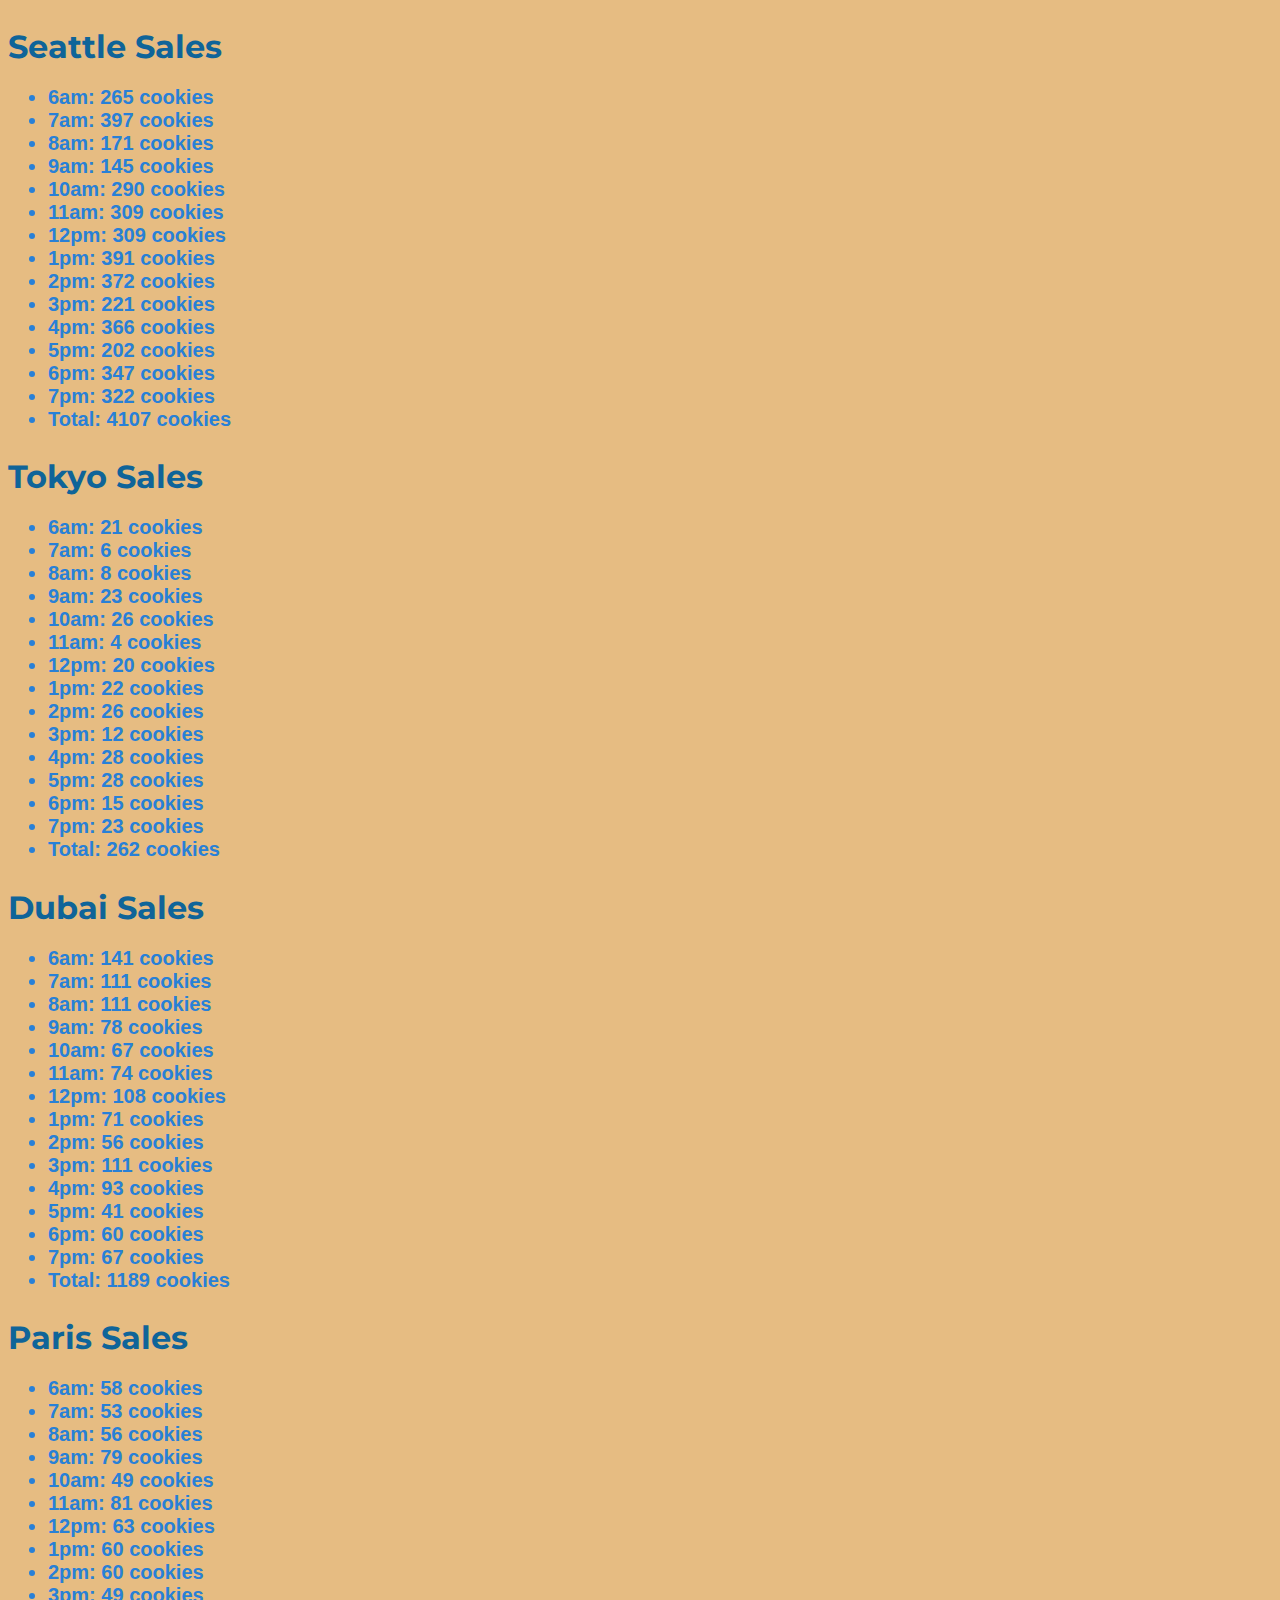
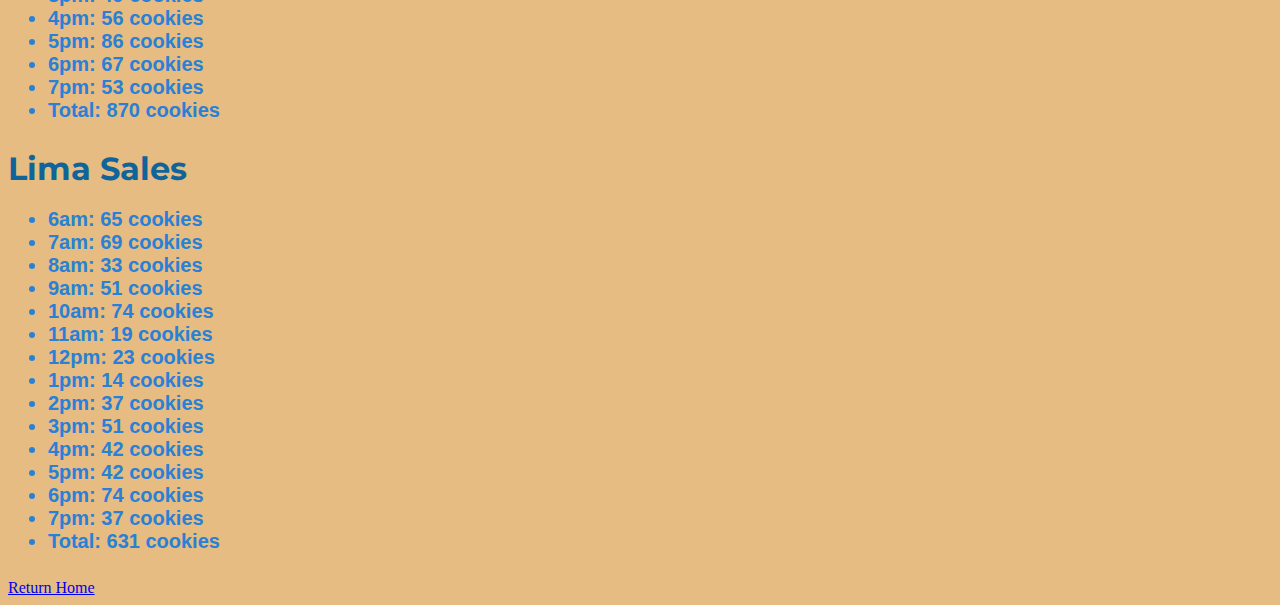
==== sales.html @ e6fbfae1 "Successfully recreated all city objects with constructors" ====
<!DOCTYPE html>
<html>

<head>
    <link rel="preconnect" href="https://fonts.googleapis.com">
    <link rel="preconnect" href="https://fonts.gstatic.com" crossorigin>
    <link href="https://fonts.googleapis.com/css2?family=Montserrat:wght@500&display=swap" rel="stylesheet">
    <link rel="stylesheet" href="css/style.css">
</head>

<body>
    <header>

    </header>
    <main>
        <div id="cityList">

        </div>
    </main>
    <footer>
        <a href="index.html">Return Home</a>
    </footer>
    <script src="js/app.js"></script>
</body>

</html>
---- css/style.css ----
h2 {
    font-family: 'Montserrat', sans-serif;
    font-size: 32px;
    color: #0F6499;
}

ul {
    font-family: Arial, verdana, Helvetica;
    font-size: 20px;
    color: #2880d7;
}

body {
    background-color: #E6BC82;
}

a {
    font-family: Georgia, 'Times New Roman', Times, serif;
}
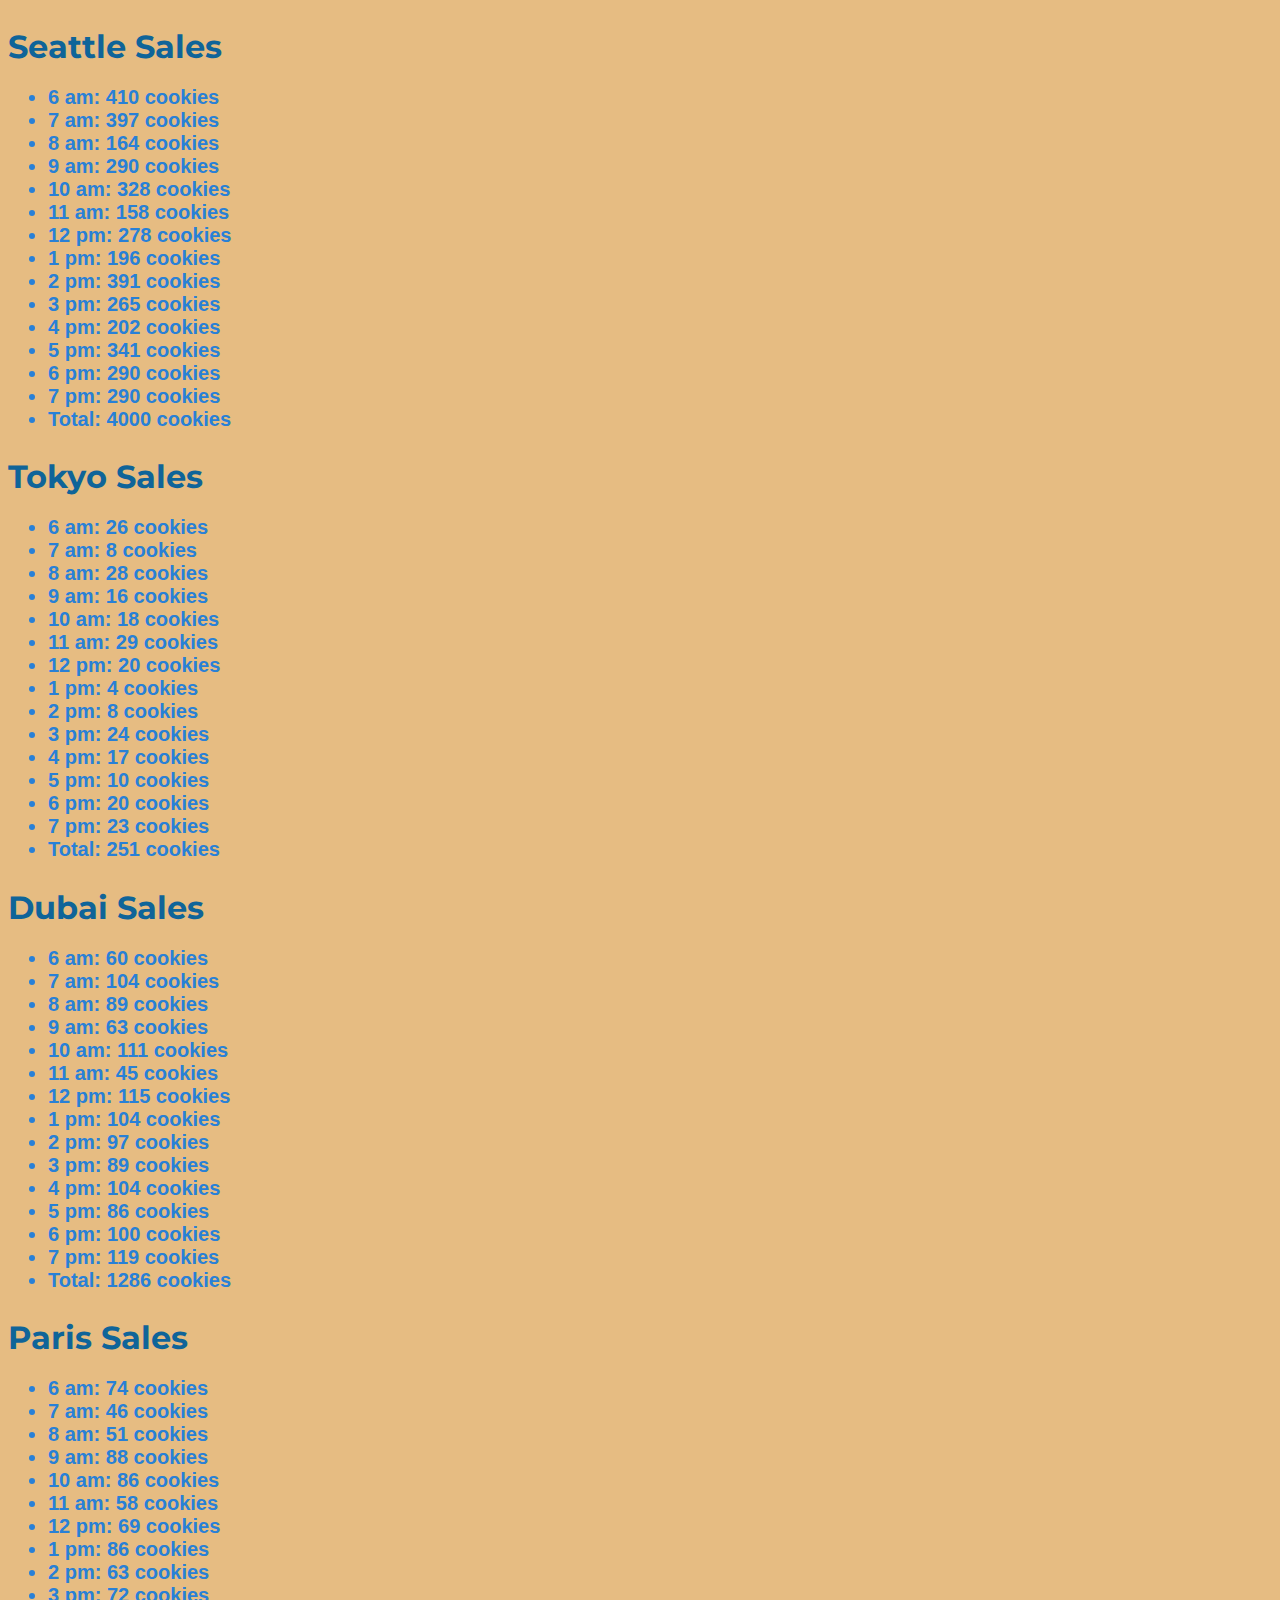
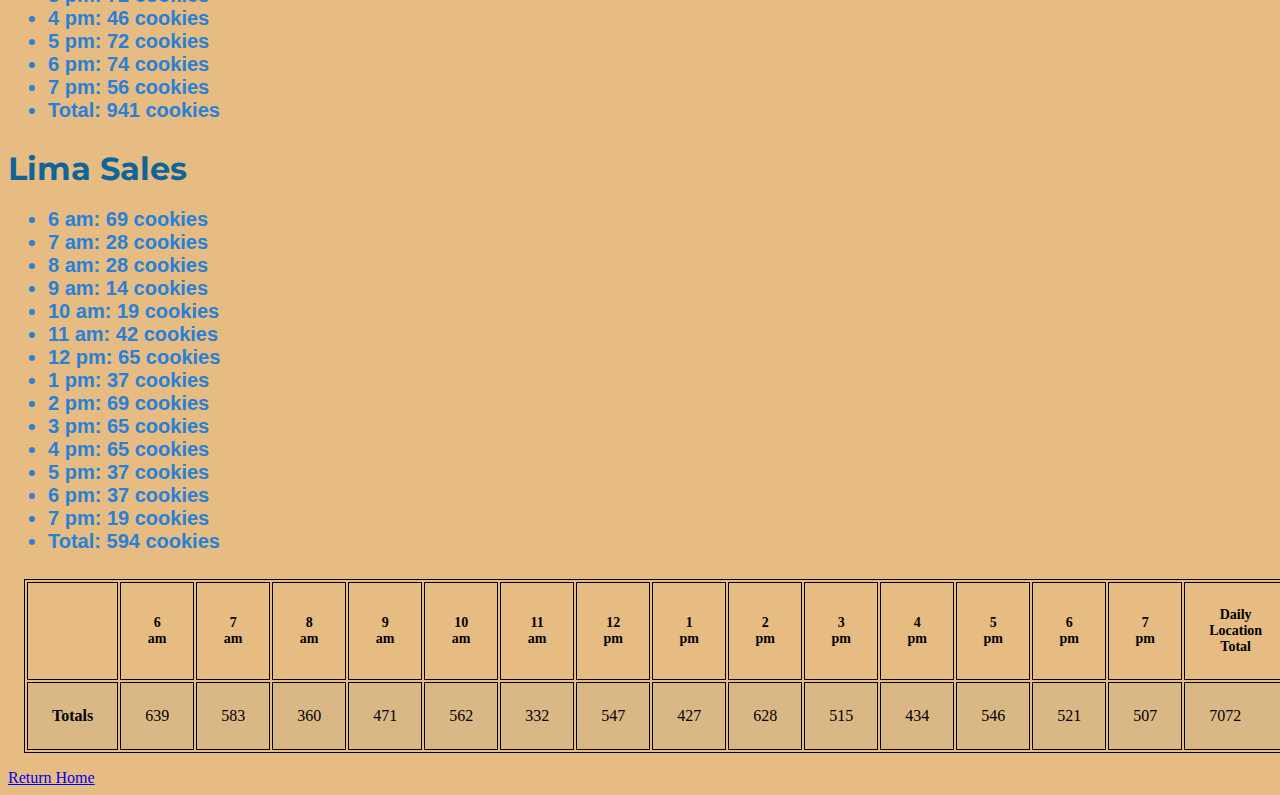
==== commit a509bfc3: "Successfully added a top row and bottom table rows" ====
--- a/sales.html
+++ b/sales.html
@@ -16,6 +16,9 @@
         <div id="cityList">
 
         </div>
+        <table id="cityTable">
+            
+        </table>
     </main>
     <footer>
         <a href="index.html">Return Home</a>
--- a/css/style.css
+++ b/css/style.css
@@ -16,4 +16,25 @@
 
 a {
     font-family: Georgia, 'Times New Roman', Times, serif;
+}
+
+table, td, th {
+	border: 1px solid black;
+}
+
+table {
+	margin: 1rem;
+}
+
+td, th {
+	padding: 1.5rem;
+}
+
+thead th {
+    font-size: 14px;
+    color: black;
+}
+
+tfoot {
+	background-color: rgba(112,159,165, .1);
 }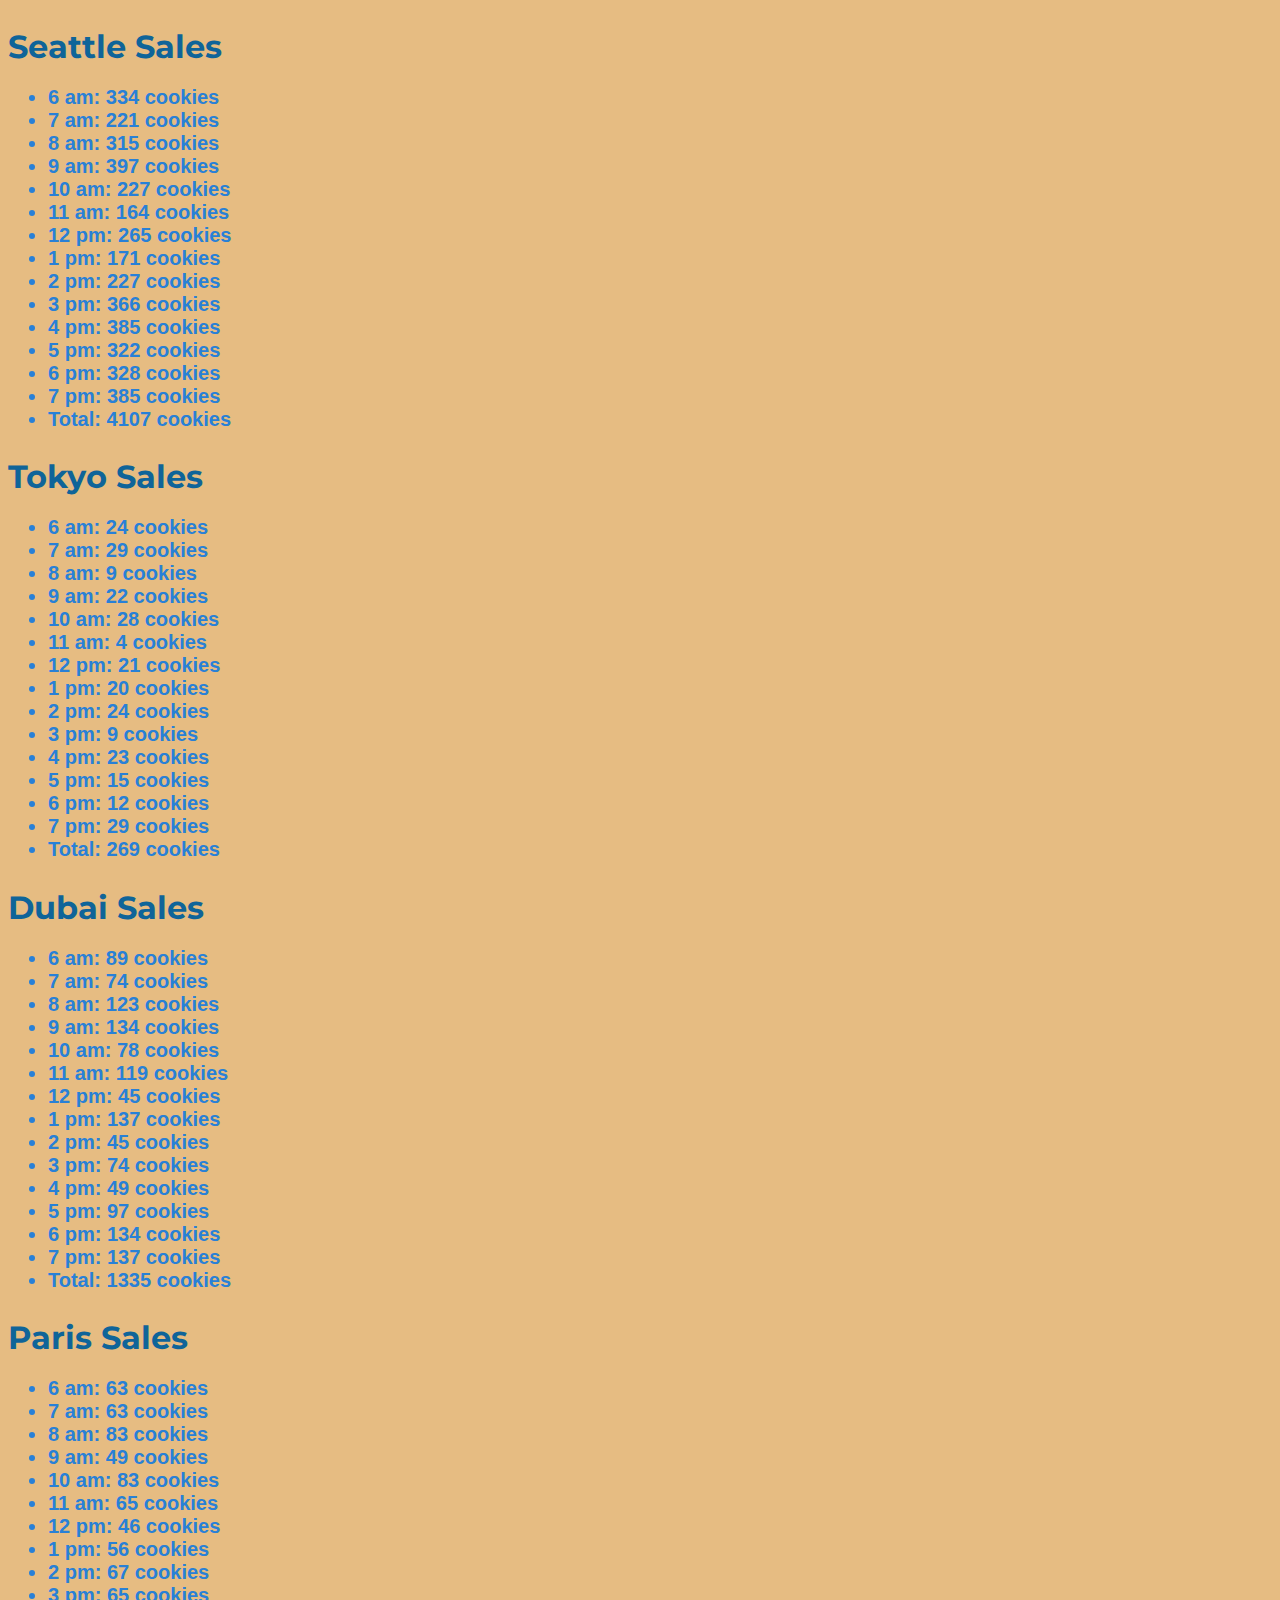
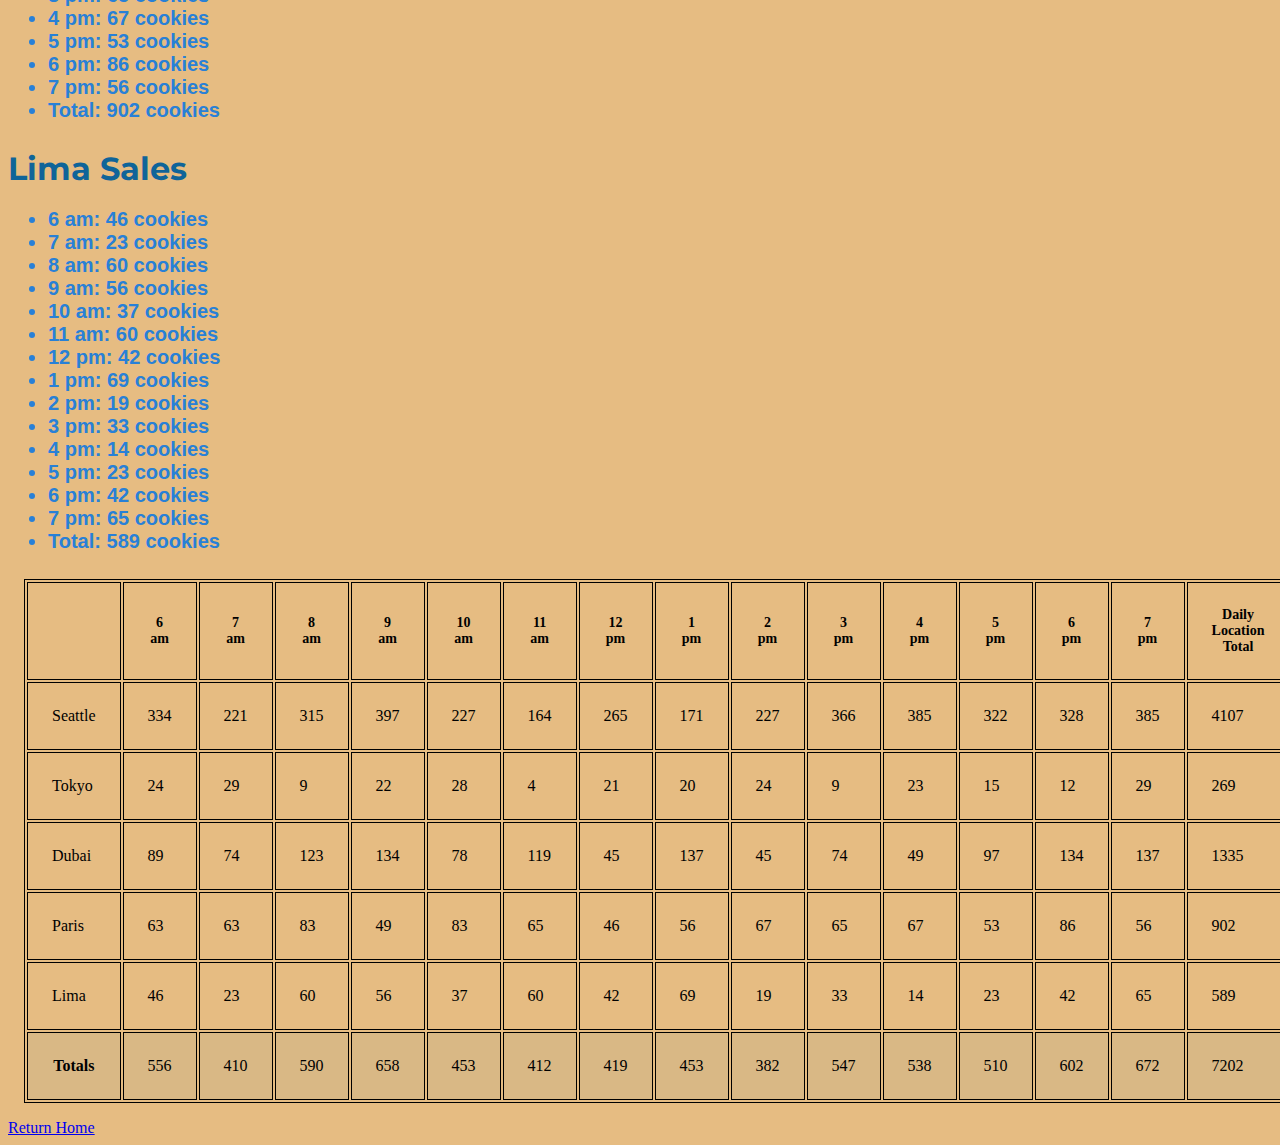
==== commit fd26255c: "Successfully added the tbody function and invoked each city" ====
--- a/sales.html
+++ b/sales.html
@@ -17,7 +17,15 @@
 
         </div>
         <table id="cityTable">
-            
+            <thead>
+
+            </thead>
+            <tbody>
+
+            </tbody>
+            <tfoot>
+                
+            </tfoot>
         </table>
     </main>
     <footer>
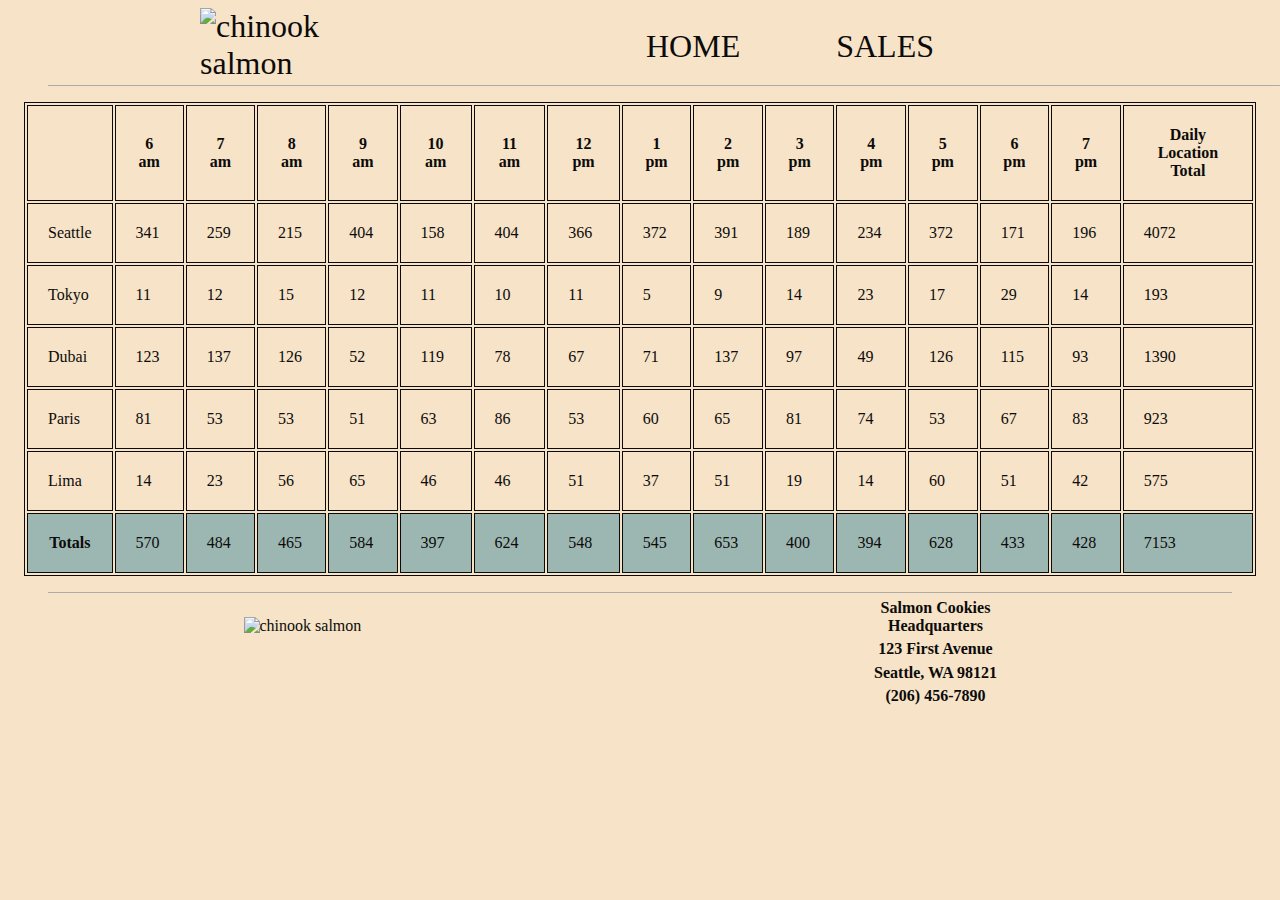
==== commit e8d2bedc: "Made changes to add header and footer for sales.html" ====
--- a/sales.html
+++ b/sales.html
@@ -10,7 +10,13 @@
 
 <body>
     <header>
-
+        <nav>
+            <img src="https://raw.githubusercontent.com/codefellows/seattle-code-201d91/main/class-08/lab-b/assets/chinook.jpg" alt="chinook salmon" width="200px" height="70px"/>
+            <ul>
+                <li><a href="index.html">HOME</a></li>
+                <li><a href="sales.html">SALES</a></li>
+            </ul>
+        </nav>
     </header>
     <main>
         <div id="cityList">
@@ -29,9 +35,16 @@
         </table>
     </main>
     <footer>
-        <a href="index.html">Return Home</a>
+        <img src="https://raw.githubusercontent.com/codefellows/seattle-code-201d91/main/class-08/lab-b/assets/chinook.jpg"
+            alt="chinook salmon" width="200px" height="70px" />
+        <section>
+            <p>Salmon Cookies Headquarters</p>
+            <p>123 First Avenue</p>
+            <p>Seattle, WA 98121</p>
+            <p>(206) 456-7890</p>
+        </section>
     </footer>
     <script src="js/app.js"></script>
 </body>
 
-</html>+</html>
--- a/css/style.css
+++ b/css/style.css
@@ -1,40 +1,154 @@
+header {
+    width: 100%;
+    margin: auto 40px;
+    border-bottom: 1px solid darkgrey;
+}
+
+header:hover {
+    background-color: lightsalmon;
+    transition: background-color 0.35s ease;
+}
+
+header nav {
+    width: 960px;
+    margin: auto;
+    font-size: xx-large;
+}
+
+nav {
+    width: 960px;
+    display: flex;
+    flex-wrap: wrap;
+    justify-content: flex-start;
+    align-items: flex-start;
+    flex-direction: row;
+}
+
+ul {
+    list-style-type: none;
+    display: inline-flex;
+    justify-content: center;
+    align-items: flex-start;
+    width: 700px;
+    font-family: Arial, verdana, Helvetica;
+    font-size: 20px;
+    color: #2880d7;
+}
+
+li a {
+    color: black;
+    text-decoration: none;
+    margin: 1.5em;
+}
+
+#heroImages {
+    width: 960px;
+    margin: 30px auto 0;
+    display: flex;
+    flex-wrap: wrap;
+    justify-content: space-between;
+    align-items: stretch;
+}
+
+article {
+    width: 1015px;
+    margin: 15px 15%;    
+    display: flex;
+    flex-wrap: wrap;
+    justify-content: center;
+    align-items: center;
+}
+
+section {
+    width: 202px;
+    text-align: center;
+}
+
+section:hover {
+    background-color: lightsalmon;
+    transition: background-color 1s ease;
+    border: 2px solid black;
+}
+
+p {
+    margin: 0.35em;
+    font-weight: bold;
+}
+
 h2 {
     font-family: 'Montserrat', sans-serif;
     font-size: 32px;
     color: #0F6499;
 }
 
+h3 {
+    font-family: 'Montserrat', sans-serif;
+    font-size: 32px;
+    color: #0F6499;
+}
+
 ul {
-    font-family: Arial, verdana, Helvetica;
-    font-size: 20px;
-    color: #2880d7;
+
 }
 
 body {
-    background-color: #E6BC82;
+    background-color: #f6e3c8;
+    opacity: .95;
 }
 
 a {
     font-family: Georgia, 'Times New Roman', Times, serif;
+    font-size: xx-large
 }
 
-table, td, th {
-	border: 1px solid black;
+a:visited {
+    color: #48940e;
+    font-weight: bolder;
+}
+
+a:hover {
+    color: rgb(199, 19, 19);
+}
+
+
+table,
+td,
+th {
+    border: 1px solid black;
+
 }
 
 table {
-	margin: 1rem;
+    margin: 1rem;
 }
 
-td, th {
-	padding: 1.5rem;
+td,
+th {
+    padding: 1.25rem;
+    color: black;
+
 }
 
 thead th {
-    font-size: 14px;
+    font-size: 16px;
     color: black;
+    font-weight: bold;
 }
 
 tfoot {
-	background-color: rgba(112,159,165, .1);
+    background-color: rgba(112, 159, 165, .7);
+}
+
+footer {
+    margin: auto 40px;
+    border-top: 1px solid darkgrey;
+    display: flex;
+    flex-wrap: wrap;
+    justify-content: space-around;
+    align-items: center;
+}
+
+footer:hover {
+    background-color: lightsalmon;
+    transition: background-color 0.35s ease;
 }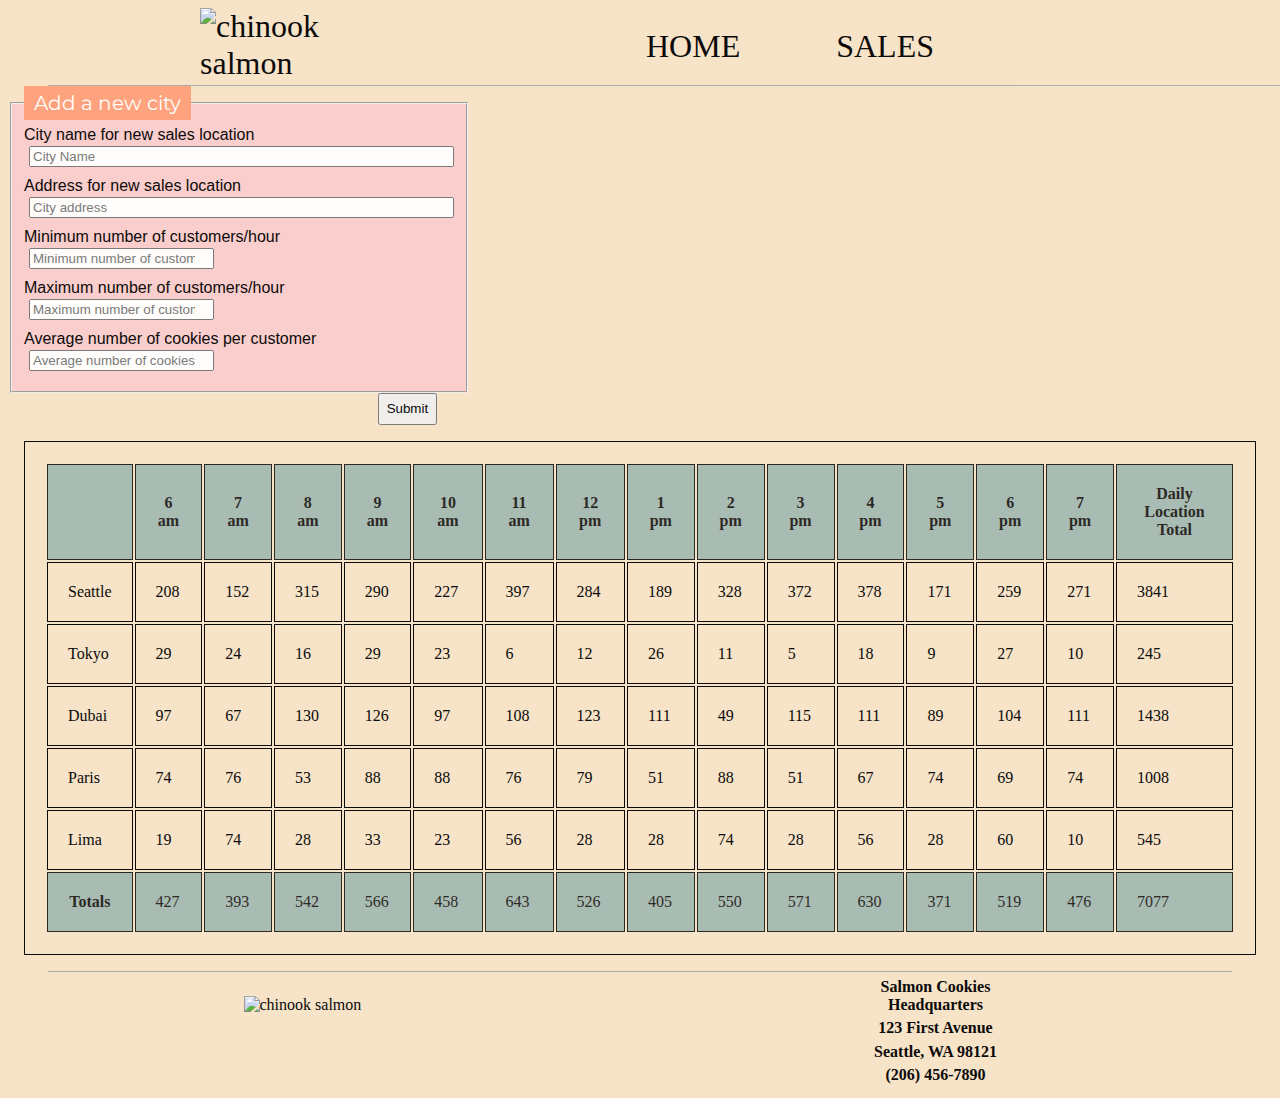
==== commit f2766407: "Added a form to create new sales location with some css" ====
--- a/sales.html
+++ b/sales.html
@@ -11,7 +11,8 @@
 <body>
     <header>
         <nav>
-            <img src="https://raw.githubusercontent.com/codefellows/seattle-code-201d91/main/class-08/lab-b/assets/chinook.jpg" alt="chinook salmon" width="200px" height="70px"/>
+            <img src="https://raw.githubusercontent.com/codefellows/seattle-code-201d91/main/class-08/lab-b/assets/chinook.jpg"
+                alt="chinook salmon" width="200px" height="70px" />
             <ul>
                 <li><a href="index.html">HOME</a></li>
                 <li><a href="sales.html">SALES</a></li>
@@ -19,6 +20,35 @@
         </nav>
     </header>
     <main>
+        <section>
+            <form>
+                <fieldset>
+                    <legend>Add a new city</legend>
+                    <!--       The id of input should match the for in the label it goes with -->
+                    <label for="cityName">City name for new sales location</label>
+                    <input id="cityName" type="text" placeholder="City Name" name="nameCity" size="50" required>
+
+                    <label>Address for new sales location
+                        <input type="text" placeholder="City address"  name="addressCity" size="50" required>
+                    </label>
+
+                    <label>Minimum number of customers/hour
+                        <input type="number" placeholder="Minimum number of customers" name="minCustomers" required>
+                    </label>
+
+                    <label>Maximum number of customers/hour
+                        <input type="number" placeholder="Maximum number of customers" name="maxCustomers" required>
+                    </label>
+
+                    <label>Average number of cookies per customer   
+                        <input type="number" placeholder="Average number of cookies shold" name="avgCookies" required>
+                    </label>
+                </fieldset>
+                    <button type="submit"  value="Refresh" onclick="history.go(0)" >Submit</button>
+
+
+            </form>
+        </section>
         <div id="cityList">
 
         </div>
@@ -30,7 +60,7 @@
 
             </tbody>
             <tfoot>
-                
+
             </tfoot>
         </table>
     </main>
@@ -47,4 +77,4 @@
     <script src="js/app.js"></script>
 </body>
 
-</html>
+</html>--- a/css/style.css
+++ b/css/style.css
@@ -37,7 +37,7 @@
 
 li a {
     color: black;
-    text-decoration: none;
+    text-decoration: dotted;
     margin: 1.5em;
 }
 
@@ -64,7 +64,7 @@
     text-align: center;
 }
 
-section:hover {
+article section:hover {
     background-color: lightsalmon;
     transition: background-color 1s ease;
     border: 2px solid black;
@@ -87,9 +87,6 @@
     color: #0F6499;
 }
 
-ul {
-
-}
 
 body {
     background-color: #f6e3c8;
@@ -115,28 +112,18 @@
 td,
 th {
     border: 1px solid black;
-
+    margin: 1rem;
+    padding: 1.25rem;
 }
 
-table {
-    margin: 1rem;
-}
-
-td,
-th {
-    padding: 1.25rem;
-    color: black;
-
-}
-
-thead th {
-    font-size: 16px;
-    color: black;
-    font-weight: bold;
+thead {
+    background-color: rgba(112, 159, 165, .7);
+    opacity: .86;
 }
 
 tfoot {
     background-color: rgba(112, 159, 165, .7);
+    opacity: .86;
 }
 
 footer {
@@ -151,4 +138,40 @@
 footer:hover {
     background-color: lightsalmon;
     transition: background-color 0.35s ease;
+}
+
+fieldset {
+    background-color: #fbcdcd;
+    width: 400px;
+    text-align: left;
+  }
+  
+  legend {
+    background-color: lightsalmon;
+    color: white;
+    padding: 5px 10px;
+    font-family: 'Montserrat', sans-serif;
+    font-size: 20px;
+  }
+  
+  input {
+    margin: 2px 0px 10px 5px;
+    font-family: Arial, verdana, Helvetica;
+  }
+
+  label {
+    float: left;
+    width: 20em;
+    margin-right: 1em;
+    font-family: Arial, verdana, Helvetica;
+  }
+
+  button {
+    margin-left: 370px;
+    padding: 0.5em;
+  }
+
+ button:hover {
+    background-color: salmon;
+    transition: background-color 0.35s ease;
 }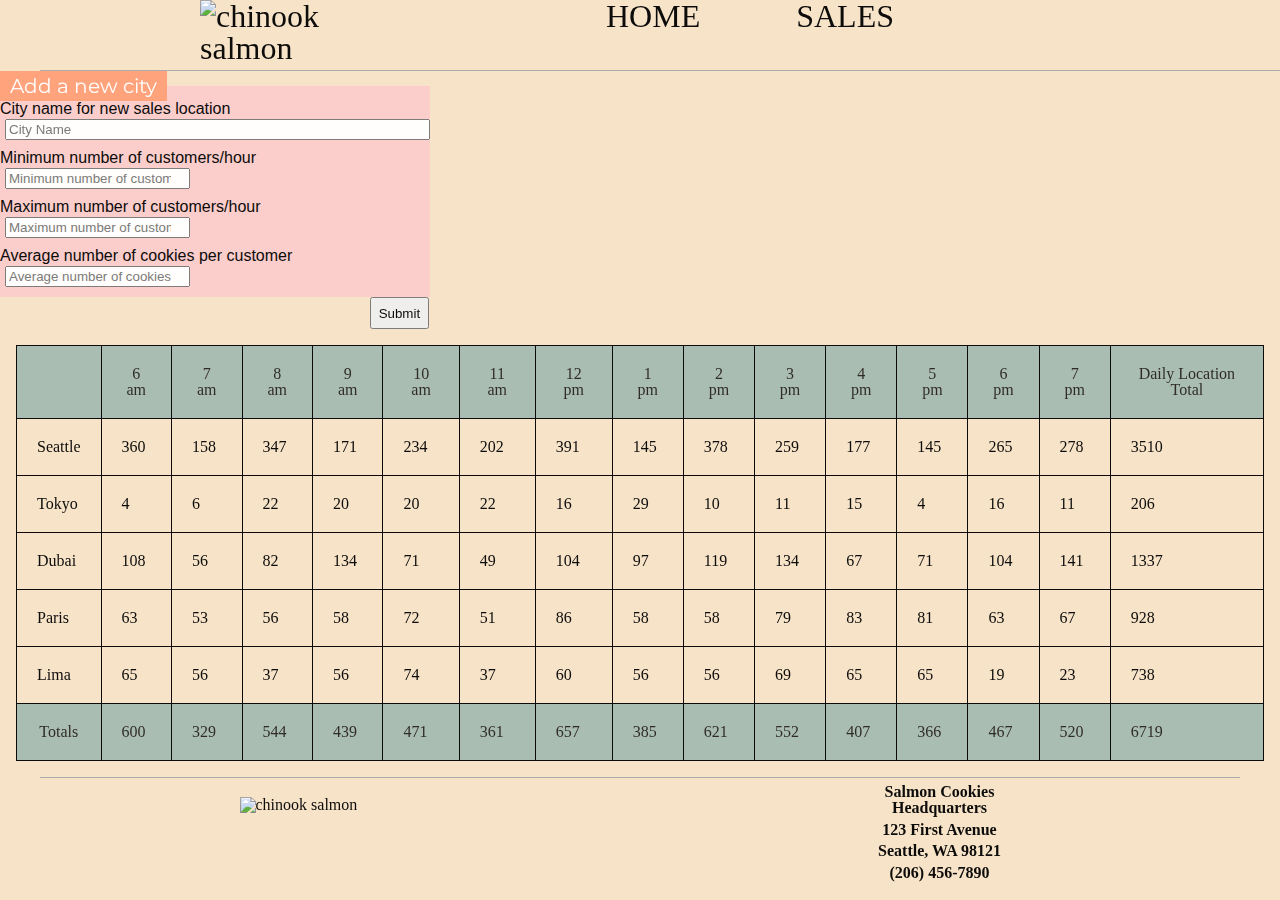
==== commit 00efb496: "Solved the issue of tabulating the new total values" ====
--- a/sales.html
+++ b/sales.html
@@ -5,6 +5,8 @@
     <link rel="preconnect" href="https://fonts.googleapis.com">
     <link rel="preconnect" href="https://fonts.gstatic.com" crossorigin>
     <link href="https://fonts.googleapis.com/css2?family=Montserrat:wght@500&display=swap" rel="stylesheet">
+    
+    <link rel="stylesheet" href="css/reset.css">
     <link rel="stylesheet" href="css/style.css">
 </head>
 
@@ -28,9 +30,9 @@
                     <label for="cityName">City name for new sales location</label>
                     <input id="cityName" type="text" placeholder="City Name" name="nameCity" size="50" required>
 
-                    <label>Address for new sales location
+                    <!-- <label>Address for new sales location
                         <input type="text" placeholder="City address"  name="addressCity" size="50" required>
-                    </label>
+                    </label> -->
 
                     <label>Minimum number of customers/hour
                         <input type="number" placeholder="Minimum number of customers" name="minCustomers" required>
@@ -44,7 +46,7 @@
                         <input type="number" placeholder="Average number of cookies shold" name="avgCookies" required>
                     </label>
                 </fieldset>
-                    <button type="submit"  value="Refresh" onclick="history.go(0)" >Submit</button>
+                    <button type="submit" >Submit</button>
 
 
             </form>
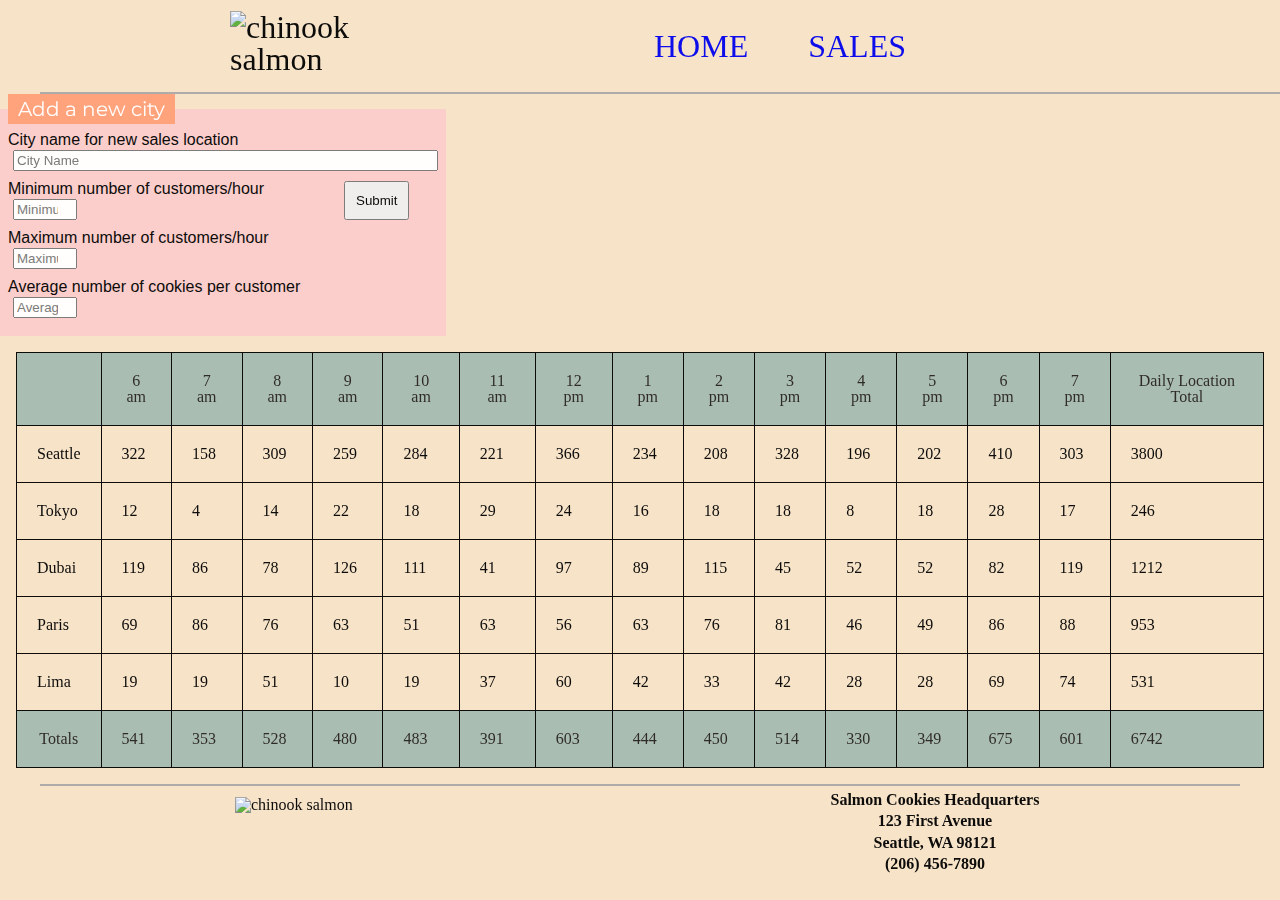
==== commit 740fc64a: "Cleaned up some of the styles and added HTML 5 validation" ====
--- a/sales.html
+++ b/sales.html
@@ -5,7 +5,7 @@
     <link rel="preconnect" href="https://fonts.googleapis.com">
     <link rel="preconnect" href="https://fonts.gstatic.com" crossorigin>
     <link href="https://fonts.googleapis.com/css2?family=Montserrat:wght@500&display=swap" rel="stylesheet">
-    
+
     <link rel="stylesheet" href="css/reset.css">
     <link rel="stylesheet" href="css/style.css">
 </head>
@@ -35,34 +35,29 @@
                     </label> -->
 
                     <label>Minimum number of customers/hour
-                        <input type="number" placeholder="Minimum number of customers" name="minCustomers" required>
+                        <input type="number" placeholder="Minimum" min="1" max="100" name="minCustomers" required>
                     </label>
 
                     <label>Maximum number of customers/hour
-                        <input type="number" placeholder="Maximum number of customers" name="maxCustomers" required>
+                        <input type="number" placeholder="Maximum" min="1" max="100" name="maxCustomers" required>
                     </label>
 
-                    <label>Average number of cookies per customer   
-                        <input type="number" placeholder="Average number of cookies shold" name="avgCookies" required>
+                    <label>Average number of cookies per customer
+                        <input type="number" placeholder="Average" min="1" max="100" name="avgCookies" required>
                     </label>
+                    <button type="submit">Submit</button>
                 </fieldset>
-                    <button type="submit" >Submit</button>
-
 
             </form>
         </section>
         <div id="cityList">
-
         </div>
         <table id="cityTable">
             <thead>
-
             </thead>
             <tbody>
-
             </tbody>
             <tfoot>
-
             </tfoot>
         </table>
     </main>
--- a/css/style.css
+++ b/css/style.css
@@ -1,7 +1,7 @@
 header {
     width: 100%;
     margin: auto 40px;
-    border-bottom: 1px solid darkgrey;
+    border-bottom: 2px solid darkgrey;
 }
 
 header:hover {
@@ -18,9 +18,9 @@
 nav {
     width: 960px;
     display: flex;
-    flex-wrap: wrap;
-    justify-content: flex-start;
-    align-items: flex-start;
+    justify-content: center;
+    flex-wrap: nowrap;
+    align-items: center;
     flex-direction: row;
 }
 
@@ -35,39 +35,39 @@
     color: #2880d7;
 }
 
-li a {
-    color: black;
-    text-decoration: dotted;
+li {
+    text-decoration-style: dotted;
     margin: 1.5em;
 }
 
 #heroImages {
     width: 960px;
-    margin: 30px auto 0;
+    margin: 2rem auto;
     display: flex;
     flex-wrap: wrap;
     justify-content: space-between;
-    align-items: stretch;
-}
-
-article {
-    width: 1015px;
-    margin: 15px 15%;    
-    display: flex;
-    flex-wrap: wrap;
-    justify-content: center;
     align-items: center;
 }
 
+.flexcontainer {
+    width: 1000px;
+    margin: 2rem auto;    
+    display: flex;
+    flex-wrap: nowrap;
+    align-items: center;
+    align-content: space-between;
+    justify-content: space-around;
+}
+
 section {
-    width: 202px;
+    
     text-align: center;
 }
 
 article section:hover {
     background-color: lightsalmon;
     transition: background-color 1s ease;
-    border: 2px solid black;
+    border: 2px solid darksalmon;
 }
 
 p {
@@ -95,16 +95,24 @@
 
 a {
     font-family: Georgia, 'Times New Roman', Times, serif;
-    font-size: xx-large
+    font-size: xx-large;
+    text-decoration-style: none;
+    text-decoration-line: none;
 }
 
 a:visited {
     color: #48940e;
     font-weight: bolder;
+    text-decoration-line: none;
+    text-decoration-style: none;
 }
 
 a:hover {
-    color: rgb(199, 19, 19);
+    color: rgb(234, 104, 60);
+    text-decoration-line: underline;
+    text-decoration-style: dotted;
+    padding: 0.5em;
+    border: 4px solid rgb(234, 104, 60);
 }
 
 
@@ -128,7 +136,7 @@
 
 footer {
     margin: auto 40px;
-    border-top: 1px solid darkgrey;
+    border-top: 2px solid darkgrey;
     display: flex;
     flex-wrap: wrap;
     justify-content: space-around;
@@ -144,6 +152,7 @@
     background-color: #fbcdcd;
     width: 400px;
     text-align: left;
+    padding: 0.5em;
   }
   
   legend {
@@ -167,11 +176,12 @@
   }
 
   button {
-    margin-left: 370px;
-    padding: 0.5em;
+ 
+    padding: 0.75em;
   }
 
  button:hover {
-    background-color: salmon;
+    background-color: rgb(249, 78, 59);
     transition: background-color 0.35s ease;
+    border: 10px solid rgb(249, 78, 59);
 }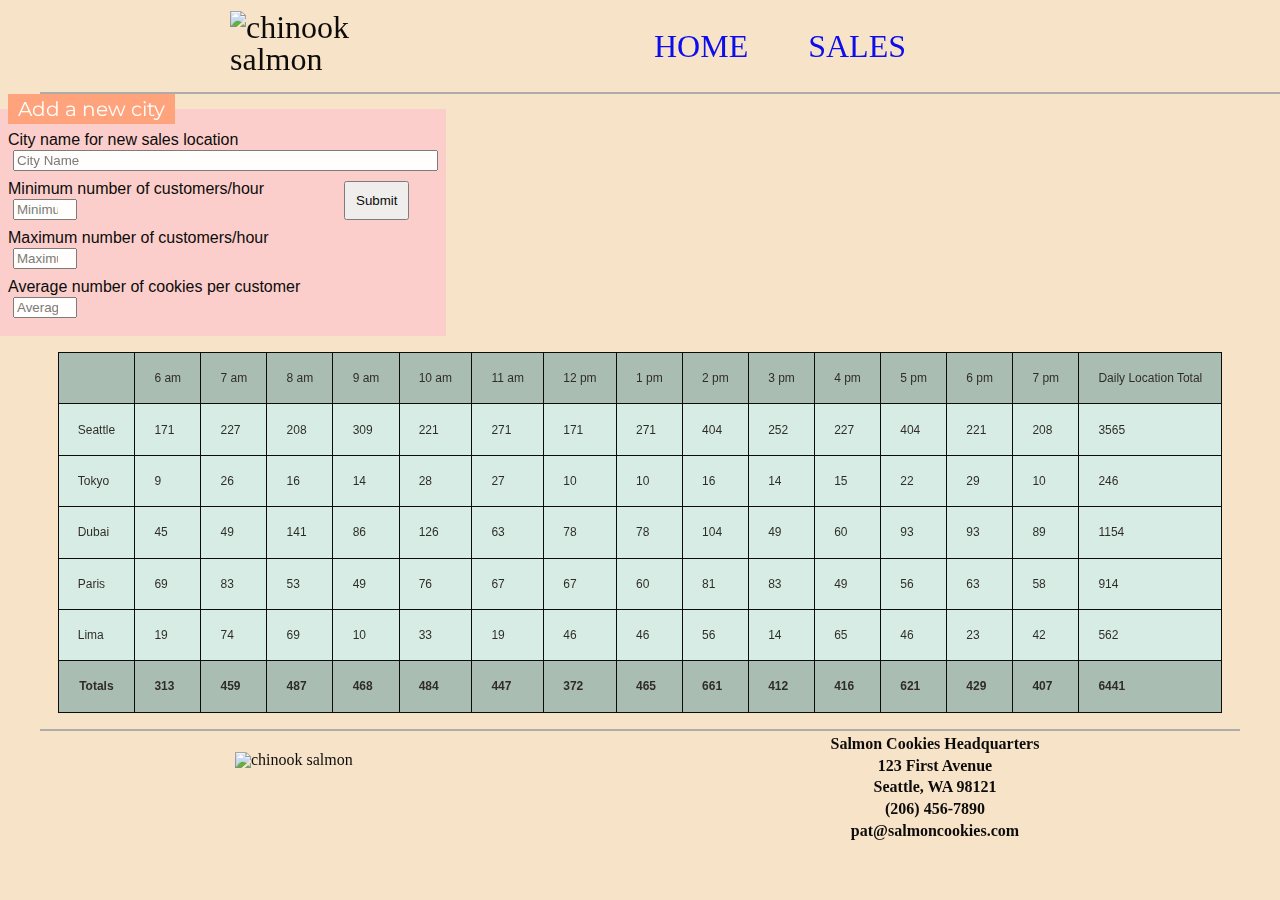
==== commit 040e984d: "Made some CSS style changes to ensure lab requirements were met" ====
--- a/sales.html
+++ b/sales.html
@@ -5,6 +5,7 @@
     <link rel="preconnect" href="https://fonts.googleapis.com">
     <link rel="preconnect" href="https://fonts.gstatic.com" crossorigin>
     <link href="https://fonts.googleapis.com/css2?family=Montserrat:wght@500&display=swap" rel="stylesheet">
+    <script src="https://kit.fontawesome.com/93e9dee744.js" crossorigin="anonymous"></script>
 
     <link rel="stylesheet" href="css/reset.css">
     <link rel="stylesheet" href="css/style.css">
@@ -69,6 +70,7 @@
             <p>123 First Avenue</p>
             <p>Seattle, WA 98121</p>
             <p>(206) 456-7890</p>
+            <p><i class="fa-solid fa-envelope"></i> pat@salmoncookies.com</p>
         </section>
     </footer>
     <script src="js/app.js"></script>
--- a/css/style.css
+++ b/css/style.css
@@ -47,6 +47,11 @@
     flex-wrap: wrap;
     justify-content: space-between;
     align-items: center;
+    padding: 10px 0;
+}
+
+#heroImages img {
+    padding: 10px 0;
 }
 
 .flexcontainer {
@@ -73,18 +78,20 @@
 p {
     margin: 0.35em;
     font-weight: bold;
-}
-
-h2 {
+    font-family: Georgia, Garamond, 'Times New Roman', Times, serif;
+}
+
+h1 {
     font-family: 'Montserrat', sans-serif;
-    font-size: 32px;
-    color: #0F6499;
+    font-size: 48px;
+    padding: 1em;
+    color: rgb(152, 55, 23);
 }
 
 h3 {
     font-family: 'Montserrat', sans-serif;
     font-size: 32px;
-    color: #0F6499;
+    color: rgb(215, 82, 30);
 }
 
 
@@ -120,8 +127,10 @@
 td,
 th {
     border: 1px solid black;
-    margin: 1rem;
-    padding: 1.25rem;
+    margin: 1rem auto;
+    padding: 1.2rem;
+    font-size: 12px;
+    font-family: Tahoma, verdana, sans-serif;
 }
 
 thead {
@@ -131,6 +140,12 @@
 
 tfoot {
     background-color: rgba(112, 159, 165, .7);
+    opacity: .86;
+    font-weight: bold;
+}
+
+tbody {
+    background-color: rgba(189, 243, 250, 0.7);
     opacity: .86;
 }
 
